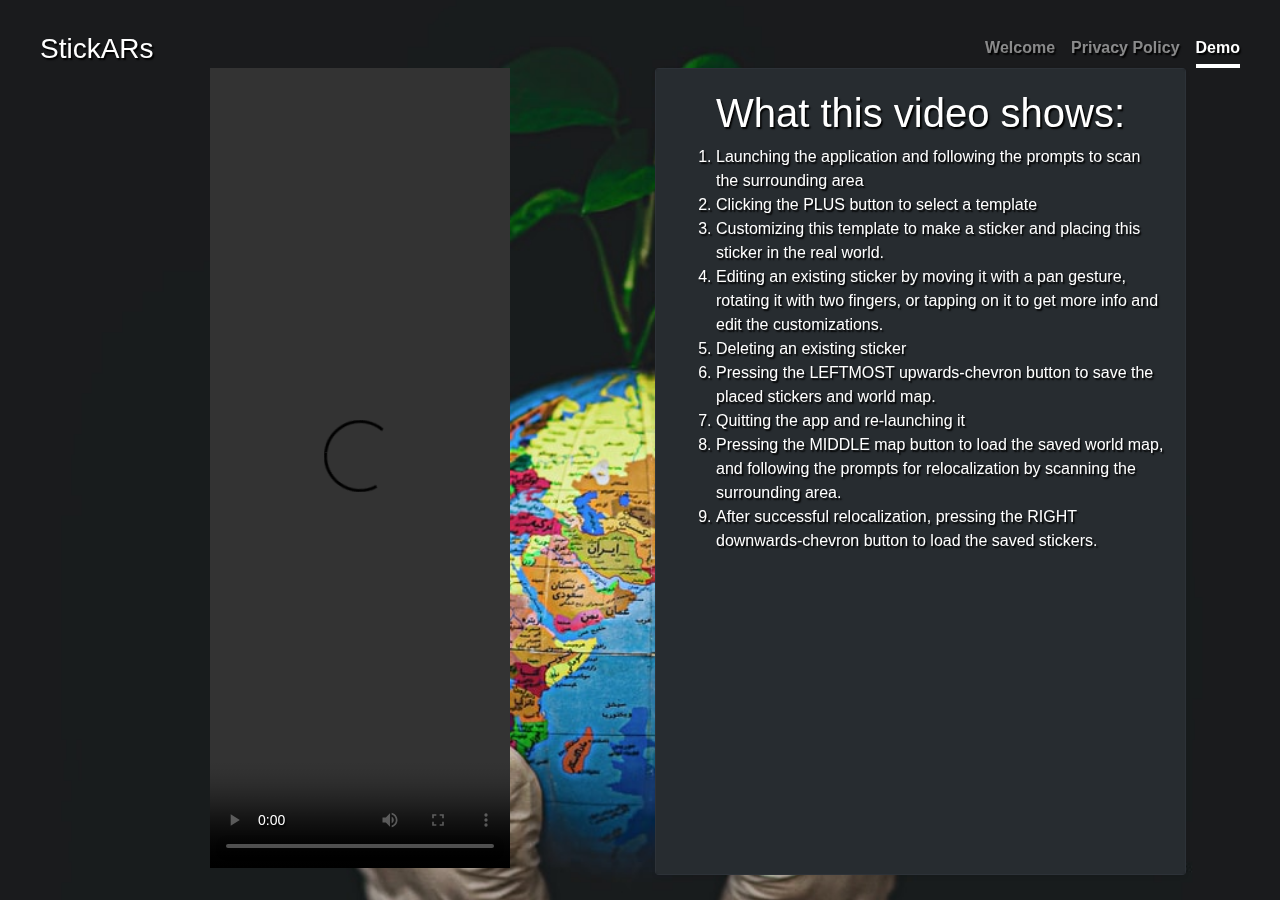
==== demo.html @ 52b7af62 "Add demo video and page" ====
<!doctype html>
<html lang="en">
	<!-- Head -->
	<head>
		<!-- Meta info -->
	    <meta charset="utf-8">
	    <meta name="viewport" content="width=device-width, initial-scale=1, shrink-to-fit=no">
	    <meta name="description" content="">

	    <!-- Title (for browser tab) -->
	    <title>StickARs - Demo</title>
	
	
	    <!-- Bootstrap core CSS -->
		<link rel="stylesheet" href="https://stackpath.bootstrapcdn.com/bootstrap/4.4.1/css/bootstrap.min.css" integrity="sha384-Vkoo8x4CGsO3+Hhxv8T/Q5PaXtkKtu6ug5TOeNV6gBiFeWPGFN9MuhOf23Q9Ifjh" crossorigin="anonymous">

	    
	    <!-- Custom styles -->
	    <link href="./cover.css?ver=1.2.5" rel="stylesheet">
	</head>
  
  	<!-- Body -->
	<body class="text-center">
		<!-- Set background image -->
	    <div class="bgd-img-dark-globe d-flex w-100 h-100 p-3 mx-auto flex-column">
	    	<!-- Place everything in a cover-container -->
		    <div class="cover-container d-flex w-100 h-100 pt-3 mx-auto flex-column">
		    	<!-- Header (navbar) -->
			  	<header class="masthead mb-auto">
			    	<div class="inner">
			    		<!-- Title (left side of nav bar) -->
			      		<h3 class="masthead-brand">StickARs</h3>
					
			      		<!-- Nav links -->
			      		<nav class="nav nav-masthead justify-content-center">
			        		<a class="nav-link" href="index.html">Welcome</a>
			        		<a class="nav-link" href="privacy.html">Privacy Policy</a>
			        		<a class="nav-link active" href="#">Demo</a>
			      		</nav>
			    	</div>
			  	</header>

			  	<!-- Main -->
			  	<main role="main" class="cover">
			  		<!-- Create a container -->
			  		<div class="container-fluid d-flex">
						<!-- Column to hold our main card -->
						<div class="row mx-auto align-items-stretch mb-4">
			         		<div class="col-sm">
				         		<!-- video -->
				            	<video controls height=800>
								    <source src="assets/demo_video.mp4" type="video/mp4">

								    Sorry, your browser doesn't support embedded videos.
								</video>
							</div>

							<div class="col-sm text-left">
								<!-- Card with transparent background -->
						    	<div class="card bg-dark shadow-sm h-100">
						    		<!-- Add a light blur pass under the card content -->
						         	<div class="card-body d-flex flex-column h-100 my-card-blur-pre-hover">
						         		<!-- Card content -->
										<!-- explanation -->
										<h1 class="text-center">What this video shows:</h1>
										<ol>
											<li>Launching the application and following the prompts to scan the surrounding area</li>
											<li>Clicking the PLUS button to select a template</li>
											<li>Customizing this template to make a sticker and placing this sticker in the real world.</li>
											<li>Editing an existing sticker by moving it with a pan gesture, rotating it with two fingers, or tapping on it to get more info and edit the customizations.</li>
											<li>Deleting an existing sticker</li>
											<li>Pressing the LEFTMOST upwards-chevron button to save the placed stickers and world map.</li>
											<li>Quitting the app and re-launching it</li>
											<li>Pressing the MIDDLE map button to load the saved world map, and following the prompts for relocalization by scanning the surrounding area.</li>
											<li>After successful relocalization, pressing the RIGHT downwards-chevron button to load the saved stickers.</li>
										</ol>
									</div>
								</div>
					        </div>
				        </div>
					</div>
				</main>
		
				<!-- Footer -->
				<footer class="mastfoot mt-auto">
					<div class="inner">
						<p>Built with love 💜</p>
					</div>
				</footer>
			</div>
		</div>
	</body>
</html>
---- cover.css ----
/*
 * Globals
 */

/* Links */
a,
a:focus,
a:hover {
  color: #fff;
}

/* Custom default button */
.btn-secondary,
.btn-secondary:hover,
.btn-secondary:focus {
  color: #333;
  text-shadow: none; /* Prevent inheritance from `body` */
  background-color: #fff;
  border: .05rem solid #fff;
}

/* Back image */

.bgd-img-fisheye {
	background: url('assets/fisheye_town.jpeg') no-repeat center center fixed;
  background-size: cover;
	-webkit-background-size: cover;
	-moz-background-size: cover;
	-o-background-size: cover;
  overflow: auto;
}

.bgd-img-dark-globe {
  background: url('assets/globe-dark.jpeg') no-repeat center center fixed;
  background-size: cover;
  -webkit-background-size: cover;
  -moz-background-size: cover;
  -o-background-size: cover;
  overflow: auto;
}


/*
 * Base structure
 */

html,
body {
  height: 100%;
  background-color: #333;
  word-break: keep-all;
}

body {
  display: -ms-flexbox;
  display: flex;
  color: #fff;
  text-shadow: .1rem .1rem .1rem rgba(0, 0, 0, 1.0);
  box-shadow: inset 0 0 5rem rgba(0, 0, 0, .5);
}

.cover-container {
  max-width: 95vw;
}

@media (min-width: 75rem) {
  .cover-container {
    max-width: 75rem;
  }
}

@media (min-width: 75em) {
  .full-width {
    margin-left: calc(-100vw / 2 + 75rem / 2);
    margin-right: calc(-100vw / 2 + 75rem / 2);
  }
}

.transparent-card,
.transparent-card:hover {
    background: none;
}


/*
 * Header
 */
.masthead {
  margin-bottom: 2rem;
}

.no-hover:hover {
  text-decoration: none currentcolor solid;
  -webkit-text-decoration: none currentcolor solid;
  -moz-text-decoration: none currentcolor solid;
  -o-text-decoration: none currentcolor solid;
}

.my-card-blur {
  backdrop-filter: brightness(50%) blur(3px);
  -webkit-backdrop-filter: brightness(50%) blur(3px);
  -moz-backdrop-filter: brightness(50%) blur(3px);
  -o-backdrop-filter: brightness(50%) blur(3px);
}
.my-card-blur:hover {
  background-color: rgba(255, 255, 255, 0.1);
  backdrop-filter: brightness(75%) blur(1px);
  -webkit-backdrop-filter: brightness(75%) blur(1px);
  -moz-backdrop-filter: brightness(75%) blur(1px);
  -o-backdrop-filter: brightness(75%) blur(1px);
}

.my-card-blur-no-hover,
.my-card-blur-no-hover:hover {
  backdrop-filter: brightness(50%) blur(3px);
  -webkit-backdrop-filter: brightness(50%) blur(3px);
  -moz-backdrop-filter: brightness(50%) blur(3px);
  -o-backdrop-filter: brightness(50%) blur(3px);
}

.my-card-blur-pre-hover,
.my-card-blur-pre-hover:hover {
  backdrop-filter: brightness(75%) blur(1px);
  -webkit-backdrop-filter: brightness(75%) blur(1px);
  -moz-backdrop-filter: brightness(75%) blur(1px);
  -o-backdrop-filter: brightness(75%) blur(1px);
}

.masthead-brand {
  margin-bottom: 0;
}

.nav-masthead .nav-link {
  padding: .25rem 0;
  font-weight: 700;
  color: rgba(255, 255, 255, 0.5);
  background-color: transparent;
  border-bottom: .25rem solid transparent;
}

.nav-masthead .nav-link:hover,
.nav-masthead .nav-link:focus {
  border-bottom-color: rgba(255, 255, 255, .25);
}

.nav-masthead .nav-link + .nav-link {
  margin-left: 1rem;
}

.nav-masthead .active {
  color: #fff;
  border-bottom-color: #fff;
}

@media (min-width: 48em) {
  .masthead-brand {
    float: left;
  }
  .nav-masthead {
    float: right;
  }
}


/*
 * Cover
 */
.cover {
  padding: 0 0;
  margin-bottom: 0;
}

@media(min-width: 48em) {
  .cover {
    padding: 0 1.5rem;
    margin-bottom: 0;
  }
  .cover .btn-lg {
    padding: .75rem 1.25rem;
    font-weight: 700;
  }
}


/*
 * Footer
 */
.mastfoot {
  color: rgba(255, 255, 255, .8);
  margin-bottom: 0;
}

.embed-responsive .card-img-top {
    object-fit: cover;
}


/*
The MIT License (MIT)

Copyright (c) 2011-2018 Twitter, Inc.
Copyright (c) 2011-2018 The Bootstrap Authors

Permission is hereby granted, free of charge, to any person obtaining a copy
of this software and associated documentation files (the "Software"), to deal
in the Software without restriction, including without limitation the rights
to use, copy, modify, merge, publish, distribute, sublicense, and/or sell
copies of the Software, and to permit persons to whom the Software is
furnished to do so, subject to the following conditions:

The above copyright notice and this permission notice shall be included in
all copies or substantial portions of the Software.

THE SOFTWARE IS PROVIDED "AS IS", WITHOUT WARRANTY OF ANY KIND, EXPRESS OR
IMPLIED, INCLUDING BUT NOT LIMITED TO THE WARRANTIES OF MERCHANTABILITY,
FITNESS FOR A PARTICULAR PURPOSE AND NONINFRINGEMENT. IN NO EVENT SHALL THE
AUTHORS OR COPYRIGHT HOLDERS BE LIABLE FOR ANY CLAIM, DAMAGES OR OTHER
LIABILITY, WHETHER IN AN ACTION OF CONTRACT, TORT OR OTHERWISE, ARISING FROM,
OUT OF OR IN CONNECTION WITH THE SOFTWARE OR THE USE OR OTHER DEALINGS IN
THE SOFTWARE.
*/
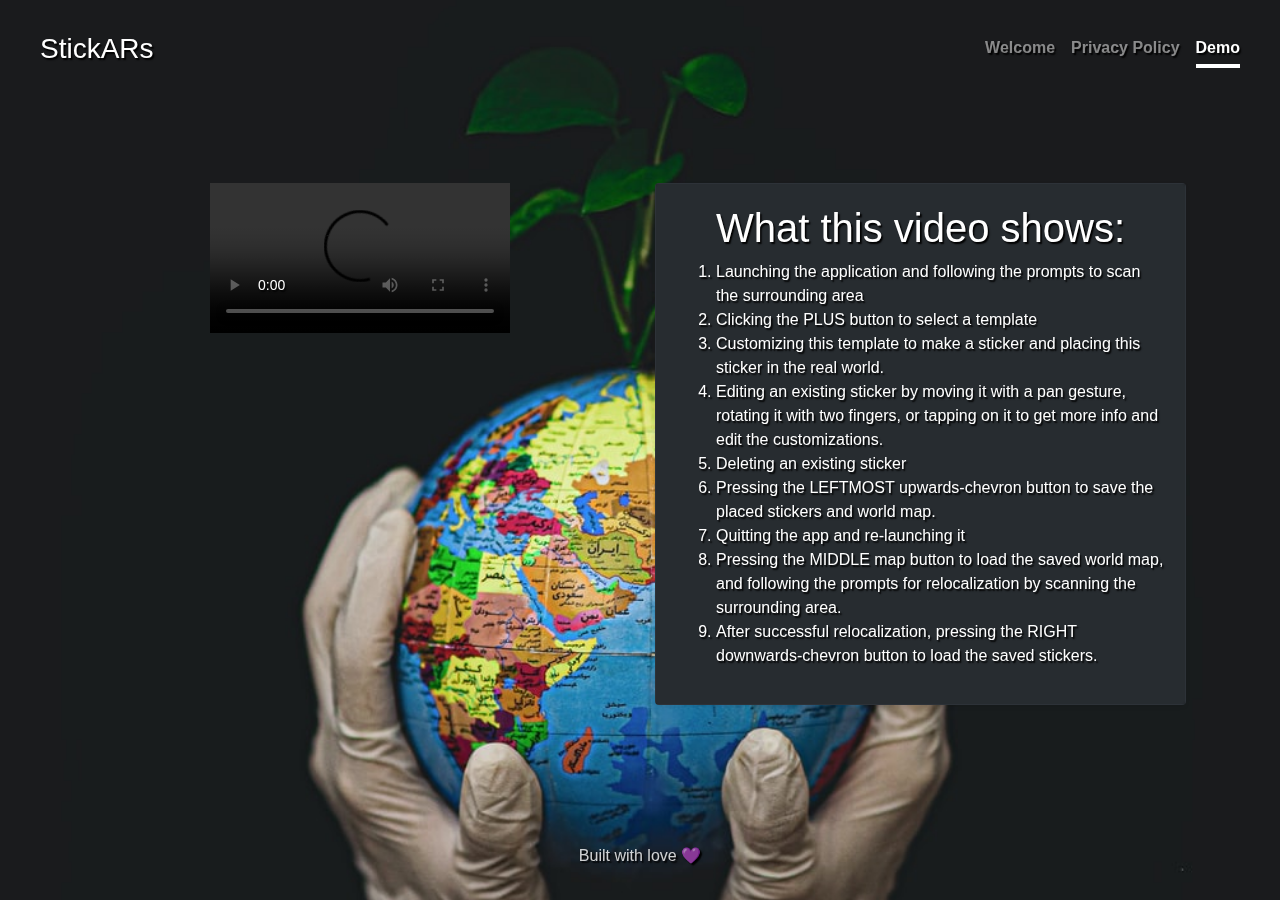
==== commit f70ba52d: "Adjust video sizing to be max not fixed" ====
--- a/demo.html
+++ b/demo.html
@@ -48,7 +48,7 @@
 						<div class="row mx-auto align-items-stretch mb-4">
 			         		<div class="col-sm">
 				         		<!-- video -->
-				            	<video controls height=800>
+				            	<video controls style="max-height: 800px;">
 								    <source src="assets/demo_video.mp4" type="video/mp4">
 
 								    Sorry, your browser doesn't support embedded videos.
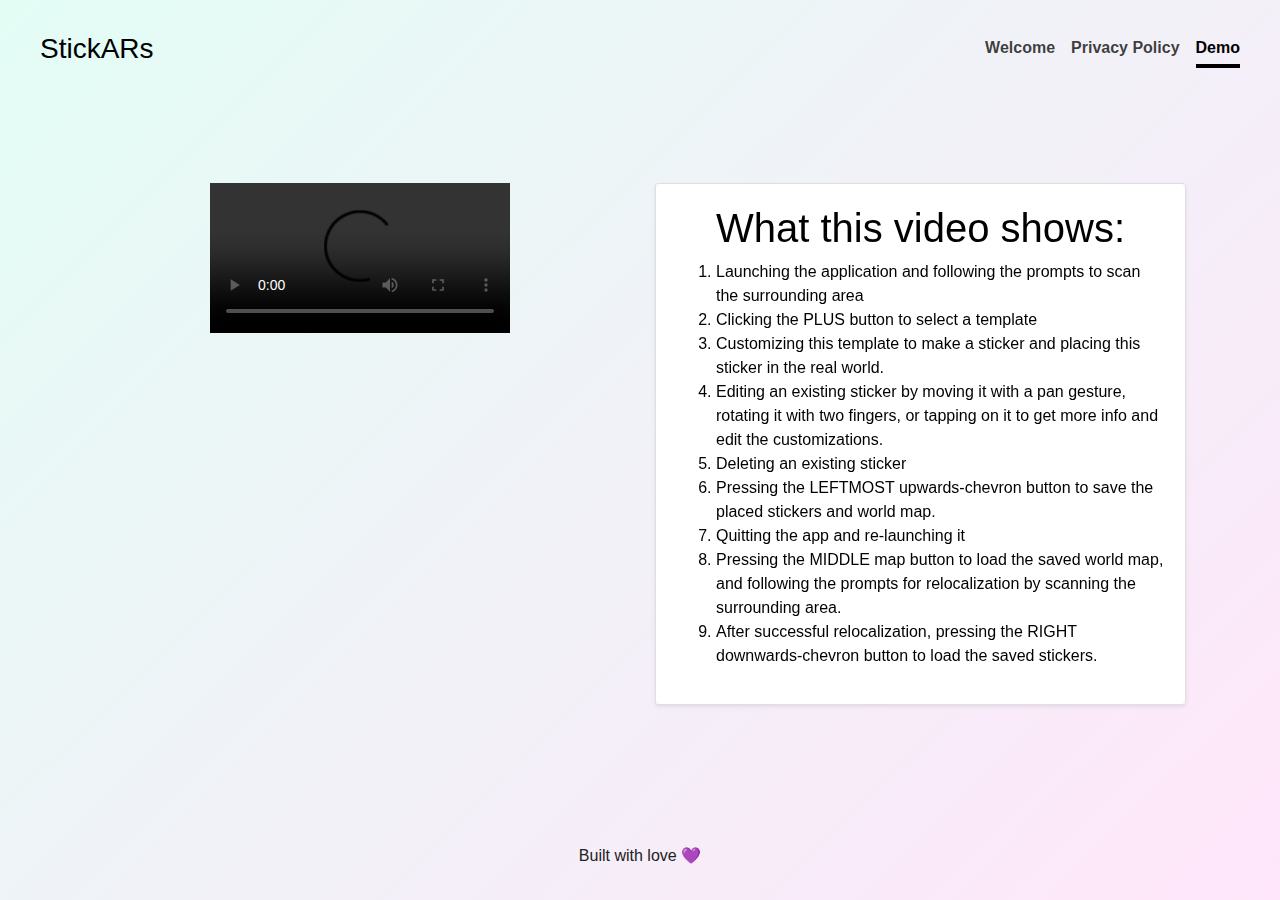
==== commit e05703dc: "Aesthetic fixes" ====
--- a/demo.html
+++ b/demo.html
@@ -9,20 +9,20 @@
 
 	    <!-- Title (for browser tab) -->
 	    <title>StickARs - Demo</title>
-	
-	
+
+
 	    <!-- Bootstrap core CSS -->
 		<link rel="stylesheet" href="https://stackpath.bootstrapcdn.com/bootstrap/4.4.1/css/bootstrap.min.css" integrity="sha384-Vkoo8x4CGsO3+Hhxv8T/Q5PaXtkKtu6ug5TOeNV6gBiFeWPGFN9MuhOf23Q9Ifjh" crossorigin="anonymous">
 
-	    
+
 	    <!-- Custom styles -->
 	    <link href="./cover.css?ver=1.2.5" rel="stylesheet">
 	</head>
-  
+
   	<!-- Body -->
 	<body class="text-center">
 		<!-- Set background image -->
-	    <div class="bgd-img-dark-globe d-flex w-100 h-100 p-3 mx-auto flex-column">
+	    <div class="bgd-vas-gradient d-flex w-100 h-100 p-3 mx-auto flex-column">
 	    	<!-- Place everything in a cover-container -->
 		    <div class="cover-container d-flex w-100 h-100 pt-3 mx-auto flex-column">
 		    	<!-- Header (navbar) -->
@@ -30,7 +30,7 @@
 			    	<div class="inner">
 			    		<!-- Title (left side of nav bar) -->
 			      		<h3 class="masthead-brand">StickARs</h3>
-					
+
 			      		<!-- Nav links -->
 			      		<nav class="nav nav-masthead justify-content-center">
 			        		<a class="nav-link" href="index.html">Welcome</a>
@@ -57,7 +57,7 @@
 
 							<div class="col-sm text-left">
 								<!-- Card with transparent background -->
-						    	<div class="card bg-dark shadow-sm h-100">
+						    	<div class="card shadow-sm h-100">
 						    		<!-- Add a light blur pass under the card content -->
 						         	<div class="card-body d-flex flex-column h-100 my-card-blur-pre-hover">
 						         		<!-- Card content -->
@@ -80,7 +80,7 @@
 				        </div>
 					</div>
 				</main>
-		
+
 				<!-- Footer -->
 				<footer class="mastfoot mt-auto">
 					<div class="inner">
--- a/cover.css
+++ b/cover.css
@@ -6,17 +6,17 @@
 a,
 a:focus,
 a:hover {
-  color: #fff;
+  color: blue;
 }
 
 /* Custom default button */
 .btn-secondary,
 .btn-secondary:hover,
 .btn-secondary:focus {
-  color: #333;
-  text-shadow: none; /* Prevent inheritance from `body` */
-  background-color: #fff;
-  border: .05rem solid #fff;
+  color: #fff;
+  text-shadow: .1rem .1rem .1rem rgba(0, 0, 0, 1.0);
+  background-color: #1e7069;
+  border: .05rem solid #000;
 }
 
 /* Back image */
@@ -39,6 +39,16 @@
   overflow: auto;
 }
 
+.bgd-vas-gradient {
+	background-image: linear-gradient(-225deg, #E3FDF5 0%, #FFE6FA 100%);
+	background-size: cover;
+  -webkit-background-size: cover;
+  -moz-background-size: cover;
+  -o-background-size: cover;
+  overflow: auto;
+
+}
+
 
 /*
  * Base structure
@@ -47,20 +57,18 @@
 html,
 body {
   height: 100%;
-  background-color: #333;
-  word-break: keep-all;
+  background-color: #fff;
+	overflow-wrap: normal;
 }
 
 body {
   display: -ms-flexbox;
   display: flex;
-  color: #fff;
-  text-shadow: .1rem .1rem .1rem rgba(0, 0, 0, 1.0);
-  box-shadow: inset 0 0 5rem rgba(0, 0, 0, .5);
+  color: #000;
 }
 
 .cover-container {
-  max-width: 95vw;
+  max-width: 100vw;
 }
 
 @media (min-width: 75rem) {
@@ -79,6 +87,8 @@
 .transparent-card,
 .transparent-card:hover {
     background: none;
+		-webkit-hyphens: none;
+		white-space: normal;
 }
 
 
@@ -97,33 +107,33 @@
 }
 
 .my-card-blur {
-  backdrop-filter: brightness(50%) blur(3px);
+  backdrop-filter: blur(3px);
   -webkit-backdrop-filter: brightness(50%) blur(3px);
-  -moz-backdrop-filter: brightness(50%) blur(3px);
-  -o-backdrop-filter: brightness(50%) blur(3px);
+  -moz-backdrop-filter: blur(3px);
+  -o-backdrop-filter: blur(3px);
 }
 .my-card-blur:hover {
   background-color: rgba(255, 255, 255, 0.1);
-  backdrop-filter: brightness(75%) blur(1px);
+  backdrop-filter: blur(1px);
   -webkit-backdrop-filter: brightness(75%) blur(1px);
-  -moz-backdrop-filter: brightness(75%) blur(1px);
-  -o-backdrop-filter: brightness(75%) blur(1px);
+  -moz-backdrop-filter: blur(1px);
+  -o-backdrop-filter: blur(1px);
 }
 
 .my-card-blur-no-hover,
 .my-card-blur-no-hover:hover {
-  backdrop-filter: brightness(50%) blur(3px);
-  -webkit-backdrop-filter: brightness(50%) blur(3px);
-  -moz-backdrop-filter: brightness(50%) blur(3px);
-  -o-backdrop-filter: brightness(50%) blur(3px);
+  backdrop-filter: blur(3px);
+  -webkit-backdrop-filter: blur(3px);
+  -moz-backdrop-filter: blur(3px);
+  -o-backdrop-filter: blur(3px);
 }
 
 .my-card-blur-pre-hover,
 .my-card-blur-pre-hover:hover {
-  backdrop-filter: brightness(75%) blur(1px);
-  -webkit-backdrop-filter: brightness(75%) blur(1px);
-  -moz-backdrop-filter: brightness(75%) blur(1px);
-  -o-backdrop-filter: brightness(75%) blur(1px);
+  backdrop-filter: blur(1px);
+  -webkit-backdrop-filter: blur(1px);
+  -moz-backdrop-filter: blur(1px);
+  -o-backdrop-filter: blur(1px);
 }
 
 .masthead-brand {
@@ -133,14 +143,14 @@
 .nav-masthead .nav-link {
   padding: .25rem 0;
   font-weight: 700;
-  color: rgba(255, 255, 255, 0.5);
+  color: rgba(0, 0, 0, 0.75);
   background-color: transparent;
   border-bottom: .25rem solid transparent;
 }
 
 .nav-masthead .nav-link:hover,
 .nav-masthead .nav-link:focus {
-  border-bottom-color: rgba(255, 255, 255, .25);
+  border-bottom-color: rgba(0, 0, 0, .5);
 }
 
 .nav-masthead .nav-link + .nav-link {
@@ -148,8 +158,8 @@
 }
 
 .nav-masthead .active {
-  color: #fff;
-  border-bottom-color: #fff;
+  color: #000;
+  border-bottom-color: #000;
 }
 
 @media (min-width: 48em) {
@@ -166,27 +176,27 @@
  * Cover
  */
 .cover {
-  padding: 0 0;
+	padding: 0 0;
+	margin-bottom: 0;
+}
+
+@media(min-width: 48em) {
+.cover {
+  padding: 0 1.5rem;
   margin-bottom: 0;
-}
-
-@media(min-width: 48em) {
-  .cover {
-    padding: 0 1.5rem;
-    margin-bottom: 0;
-  }
-  .cover .btn-lg {
-    padding: .75rem 1.25rem;
-    font-weight: 700;
-  }
-}
+
+}
+.cover .btn-lg {
+  padding: .75rem 1.25rem;
+  font-weight: 700;
+}}
 
 
 /*
  * Footer
  */
 .mastfoot {
-  color: rgba(255, 255, 255, .8);
+  color: #212121;
   margin-bottom: 0;
 }
 
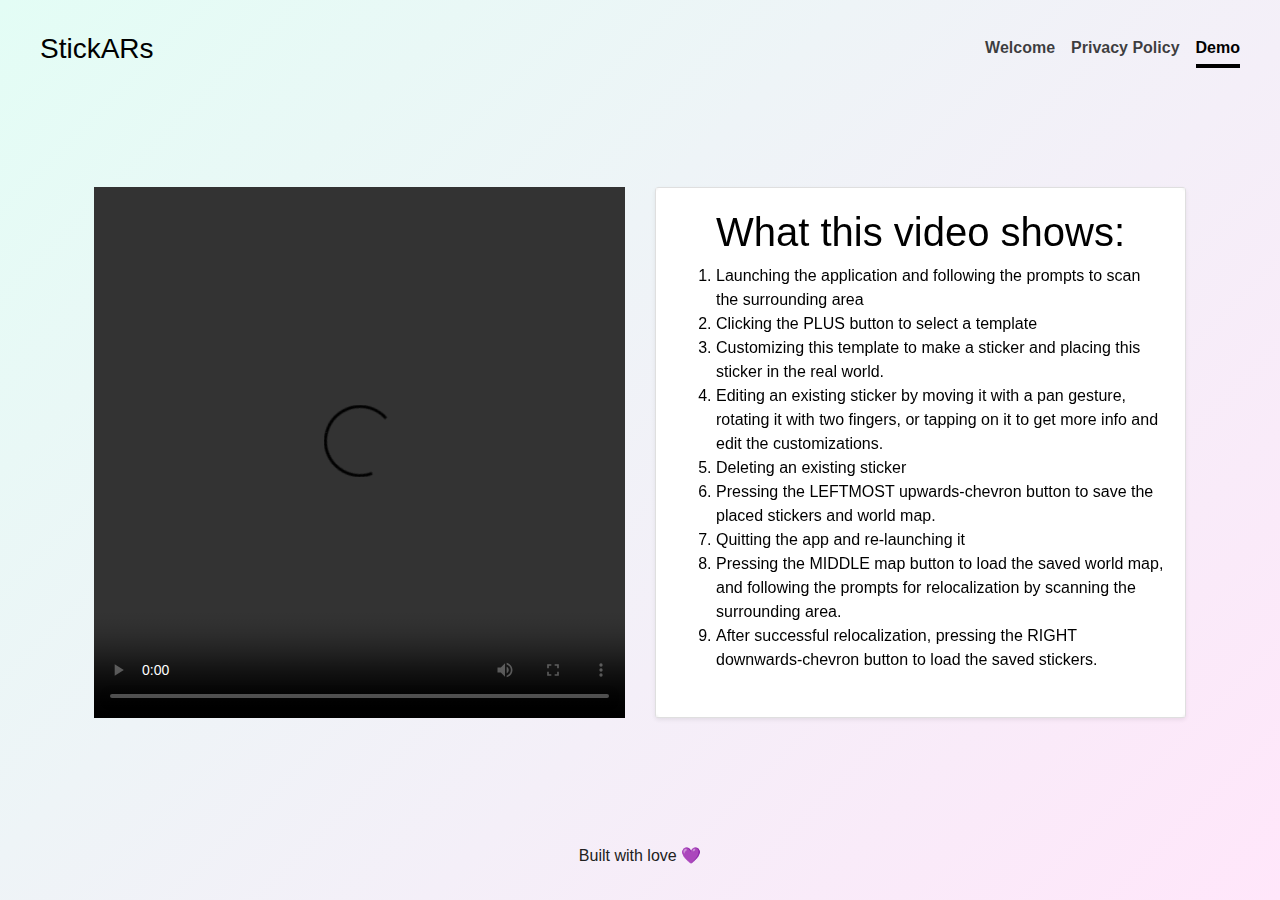
==== commit 23cee8b1: "Responsive video, add padding on main of subpages" ====
--- a/demo.html
+++ b/demo.html
@@ -41,18 +41,21 @@
 			  	</header>
 
 			  	<!-- Main -->
-			  	<main role="main" class="cover">
+			  	<main role="main" class="cover pt-3">
 			  		<!-- Create a container -->
 			  		<div class="container-fluid d-flex">
 						<!-- Column to hold our main card -->
 						<div class="row mx-auto align-items-stretch mb-4">
 			         		<div class="col-sm">
+										
+										<div class="embed-responsive embed-responsive-1by1">
 				         		<!-- video -->
 				            	<video controls style="max-height: 800px;">
 								    <source src="assets/demo_video.mp4" type="video/mp4">
 
 								    Sorry, your browser doesn't support embedded videos.
 								</video>
+							</div>
 							</div>
 
 							<div class="col-sm text-left">
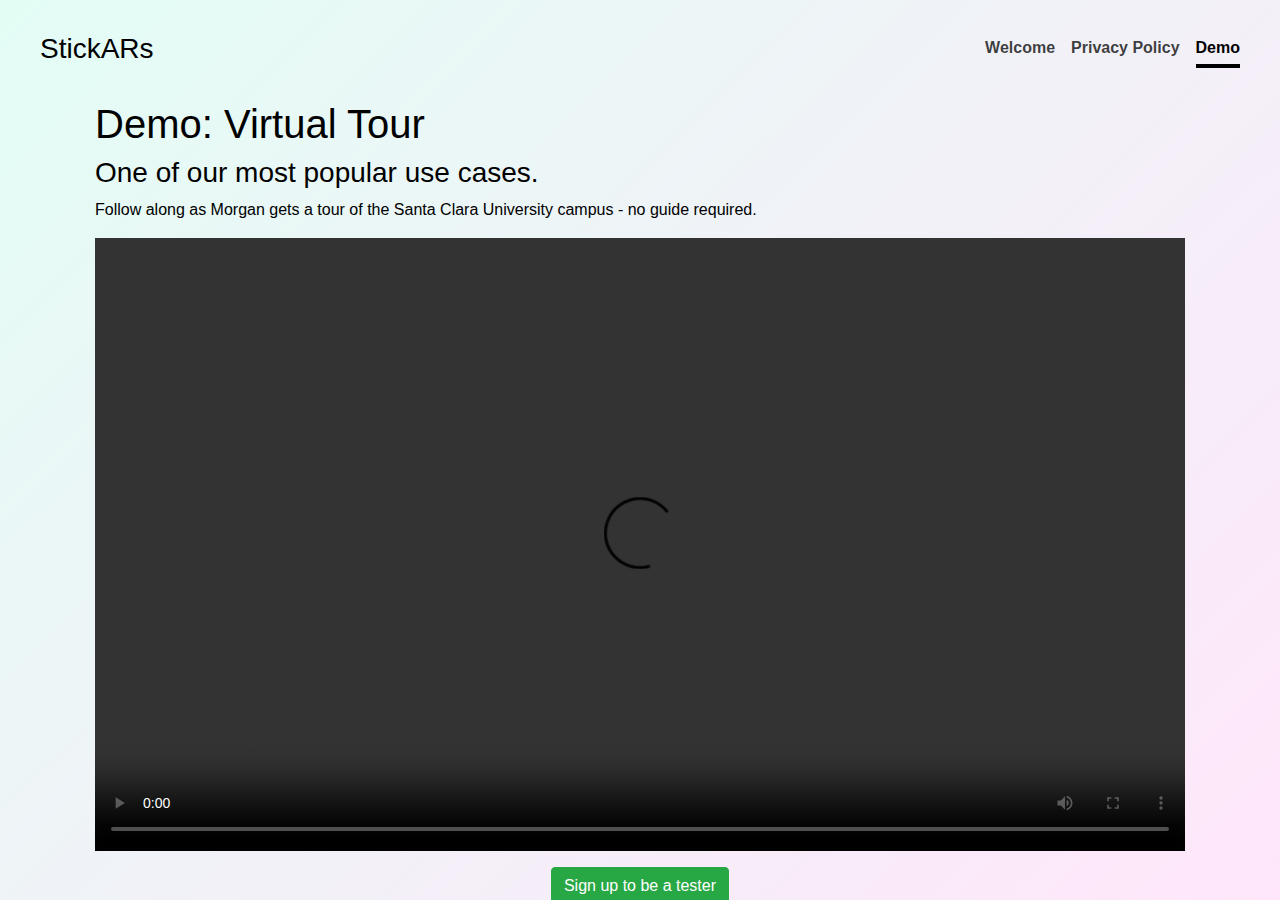
==== commit 9a85cf06: "Update demo video" ====
--- a/demo.html
+++ b/demo.html
@@ -45,42 +45,31 @@
 			  		<!-- Create a container -->
 			  		<div class="container-fluid d-flex">
 						<!-- Column to hold our main card -->
-						<div class="row mx-auto align-items-stretch mb-4">
-			         		<div class="col-sm">
-										
-										<div class="embed-responsive embed-responsive-1by1">
-				         		<!-- video -->
-				            	<video controls style="max-height: 800px;">
-								    <source src="assets/demo_video.mp4" type="video/mp4">
+						
+			         		<div class="col-12 p-3">	
+			         			<div class="float-left text-left">
+					         		<h1 >Demo: Virtual Tour</h1>
+					         		<h3>One of our most popular use cases.</h3>
+									<p>Follow along as Morgan gets a tour of the Santa Clara University campus - no guide required.</p>
+								</div>
 
-								    Sorry, your browser doesn't support embedded videos.
-								</video>
-							</div>
+								<div class="embed-responsive embed-responsive-16by9">
+					         		<!-- video -->
+					            	<video controls>
+									    <source src="assets/demo_video.mp4" type="video/mp4">
+
+									    Sorry, your browser doesn't support embedded videos.
+									</video>
+								</div>
+
+								<div class="p-3">
+									<p class="lead"><a class="btn btn-success" role="button" href='https://docs.google.com/forms/d/e/1FAIpQLSf7JyMg-V4HcJowOsDkTsaYr8nONGod9ipmf4Pr-wSp8qXg-w/viewform' target='_blank' rel="noopener noreferrer">Sign up to be a tester</a></p>
+								</div>
+
+
 							</div>
 
-							<div class="col-sm text-left">
-								<!-- Card with transparent background -->
-						    	<div class="card shadow-sm h-100">
-						    		<!-- Add a light blur pass under the card content -->
-						         	<div class="card-body d-flex flex-column h-100 my-card-blur-pre-hover">
-						         		<!-- Card content -->
-										<!-- explanation -->
-										<h1 class="text-center">What this video shows:</h1>
-										<ol>
-											<li>Launching the application and following the prompts to scan the surrounding area</li>
-											<li>Clicking the PLUS button to select a template</li>
-											<li>Customizing this template to make a sticker and placing this sticker in the real world.</li>
-											<li>Editing an existing sticker by moving it with a pan gesture, rotating it with two fingers, or tapping on it to get more info and edit the customizations.</li>
-											<li>Deleting an existing sticker</li>
-											<li>Pressing the LEFTMOST upwards-chevron button to save the placed stickers and world map.</li>
-											<li>Quitting the app and re-launching it</li>
-											<li>Pressing the MIDDLE map button to load the saved world map, and following the prompts for relocalization by scanning the surrounding area.</li>
-											<li>After successful relocalization, pressing the RIGHT downwards-chevron button to load the saved stickers.</li>
-										</ol>
-									</div>
-								</div>
-					        </div>
-				        </div>
+
 					</div>
 				</main>
 
--- a/cover.css
+++ b/cover.css
@@ -204,6 +204,44 @@
     object-fit: cover;
 }
 
+/* Image cards */
+.rotated-right-clipped-image {
+  width: 15rem;
+  height: 15rem;
+  object-fit: cover;
+  transform: rotate(20deg) scale(1.1);
+}
+
+.rotated-left-clipped-image {
+  width: 15rem;
+  height: 15rem;
+  object-fit: cover;
+  transform: rotate(-20deg) scale(1.1);
+}
+
+.axolotl-door-image {
+  width: 15rem;
+  object-fit: fit;
+  transform: rotate(0) scale(1.1) translate(0%, -10%);
+}
+
+.image-card {
+  display: flex;
+  align-items: center;
+}
+
+.image-card-text {
+  font-size: 2rem;
+  font-weight: 600;
+}
+
+.image-cropper {
+  border-radius: 500px;
+  border: 2px solid purple;
+  overflow: hidden;
+  height: 15rem;
+}
+
 
 /*
 The MIT License (MIT)
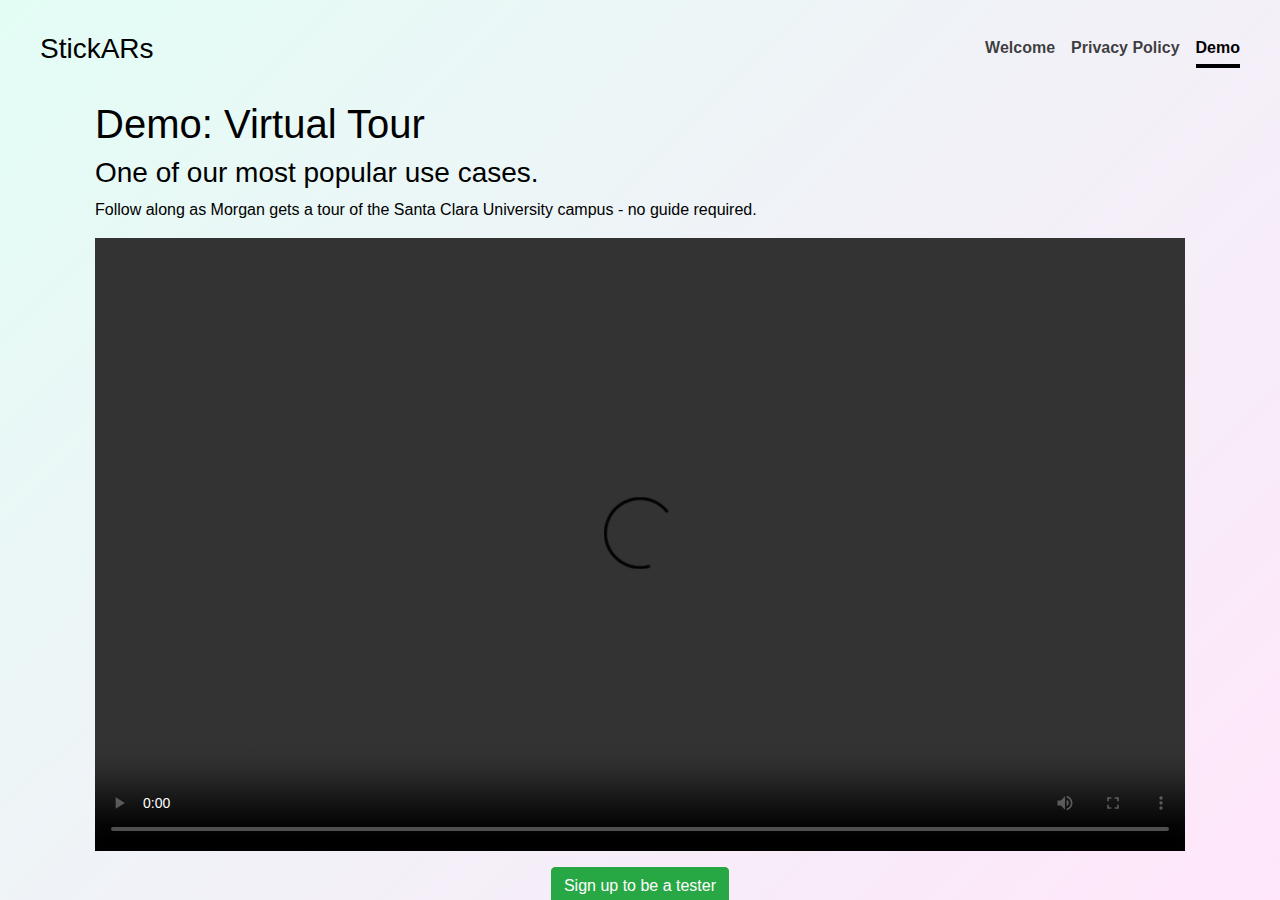
==== commit 37c9890c: "Change back to new survey link" ====
--- a/demo.html
+++ b/demo.html
@@ -63,7 +63,7 @@
 								</div>
 
 								<div class="p-3">
-									<p class="lead"><a class="btn btn-success" role="button" href='https://docs.google.com/forms/d/e/1FAIpQLSf7JyMg-V4HcJowOsDkTsaYr8nONGod9ipmf4Pr-wSp8qXg-w/viewform' target='_blank' rel="noopener noreferrer">Sign up to be a tester</a></p>
+									<p class="lead"><a class="btn btn-success" role="button" href='https://forms.gle/7P9Sq9wetYHuvnnJ9' target='_blank' rel="noopener noreferrer">Sign up to be a tester</a></p>
 								</div>
 
 
